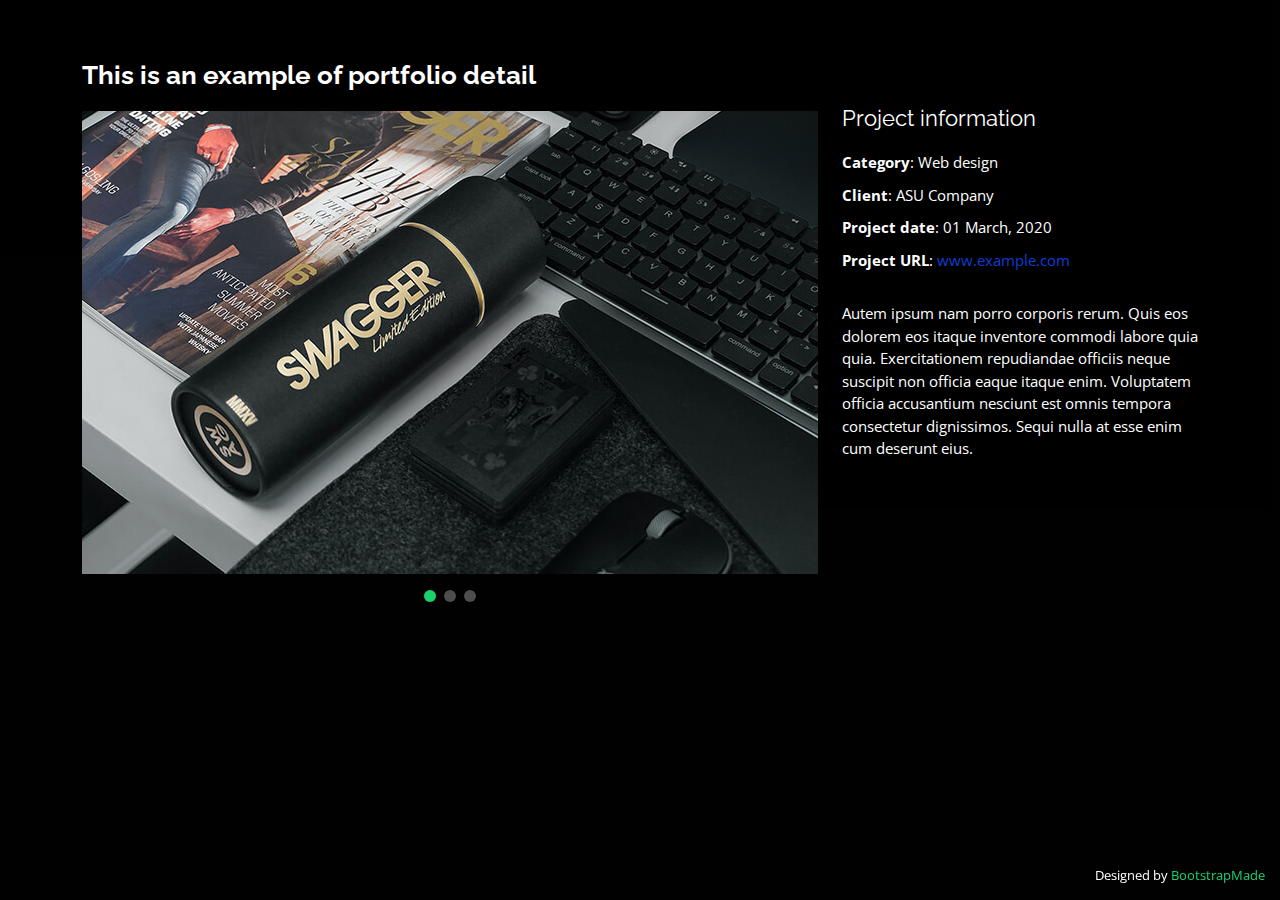
==== portfolio-details.html @ d1ba61c9 "Initial Commit" ====
<!DOCTYPE html>
<html lang="en">

<head>
  <meta charset="utf-8">
  <meta content="width=device-width, initial-scale=1.0" name="viewport">

  <title>Portfolio Details - Personal Bootstrap Template</title>
  <meta content="" name="description">
  <meta content="" name="keywords">

  <!-- Favicons -->
  <link href="assets/img/favicon.png" rel="icon">
  <link href="assets/img/apple-touch-icon.png" rel="apple-touch-icon">

  <!-- Google Fonts -->
  <link href="https://fonts.googleapis.com/css?family=Open+Sans:300,300i,400,400i,600,600i,700,700i|Raleway:300,300i,400,400i,500,500i,600,600i,700,700i|Poppins:300,300i,400,400i,500,500i,600,600i,700,700i" rel="stylesheet">

  <!-- Vendor CSS Files -->
  <link href="assets/vendor/bootstrap/css/bootstrap.min.css" rel="stylesheet">
  <link href="assets/vendor/bootstrap-icons/bootstrap-icons.css" rel="stylesheet">
  <link href="assets/vendor/boxicons/css/boxicons.min.css" rel="stylesheet">
  <link href="assets/vendor/glightbox/css/glightbox.min.css" rel="stylesheet">
  <link href="assets/vendor/remixicon/remixicon.css" rel="stylesheet">
  <link href="assets/vendor/swiper/swiper-bundle.min.css" rel="stylesheet">

  <!-- Template Main CSS File -->
  <link href="assets/css/style.css" rel="stylesheet">

  <!-- =======================================================
  * Template Name: Personal
  * Updated: Mar 10 2023 with Bootstrap v5.2.3
  * Template URL: https://bootstrapmade.com/personal-free-resume-bootstrap-template/
  * Author: BootstrapMade.com
  * License: https://bootstrapmade.com/license/
  ======================================================== -->
</head>

<body>

  <main id="main">

    <!-- ======= Portfolio Details ======= -->
    <div id="portfolio-details" class="portfolio-details">
      <div class="container">

        <div class="row">

          <div class="col-lg-8">
            <h2 class="portfolio-title">This is an example of portfolio detail</h2>

            <div class="portfolio-details-slider swiper">
              <div class="swiper-wrapper align-items-center">

                <div class="swiper-slide">
                  <img src="assets/img/portfolio/portfolio-details-1.jpg" alt="">
                </div>

                <div class="swiper-slide">
                  <img src="assets/img/portfolio/portfolio-details-2.jpg" alt="">
                </div>

                <div class="swiper-slide">
                  <img src="assets/img/portfolio/portfolio-details-3.jpg" alt="">
                </div>

              </div>
              <div class="swiper-pagination"></div>
            </div>

          </div>

          <div class="col-lg-4 portfolio-info">
            <h3>Project information</h3>
            <ul>
              <li><strong>Category</strong>: Web design</li>
              <li><strong>Client</strong>: ASU Company</li>
              <li><strong>Project date</strong>: 01 March, 2020</li>
              <li><strong>Project URL</strong>: <a href="#">www.example.com</a></li>
            </ul>

            <p>
              Autem ipsum nam porro corporis rerum. Quis eos dolorem eos itaque inventore commodi labore quia quia. Exercitationem repudiandae officiis neque suscipit non officia eaque itaque enim. Voluptatem officia accusantium nesciunt est omnis tempora consectetur dignissimos. Sequi nulla at esse enim cum deserunt eius.
            </p>
          </div>

        </div>

      </div>
    </div><!-- End Portfolio Details -->

  </main><!-- End #main -->

  <div class="credits">
    <!-- All the links in the footer should remain intact. -->
    <!-- You can delete the links only if you purchased the pro version. -->
    <!-- Licensing information: https://bootstrapmade.com/license/ -->
    <!-- Purchase the pro version with working PHP/AJAX contact form: https://bootstrapmade.com/personal-free-resume-bootstrap-template/ -->
    Designed by <a href="https://bootstrapmade.com/">BootstrapMade</a>
  </div>

  <!-- Vendor JS Files -->
  <script src="assets/vendor/purecounter/purecounter_vanilla.js"></script>
  <script src="assets/vendor/bootstrap/js/bootstrap.bundle.min.js"></script>
  <script src="assets/vendor/glightbox/js/glightbox.min.js"></script>
  <script src="assets/vendor/isotope-layout/isotope.pkgd.min.js"></script>
  <script src="assets/vendor/swiper/swiper-bundle.min.js"></script>
  <script src="assets/vendor/waypoints/noframework.waypoints.js"></script>
  <script src="assets/vendor/php-email-form/validate.js"></script>

  <!-- Template Main JS File -->
  <script src="assets/js/main.js"></script>

</body>

</html>
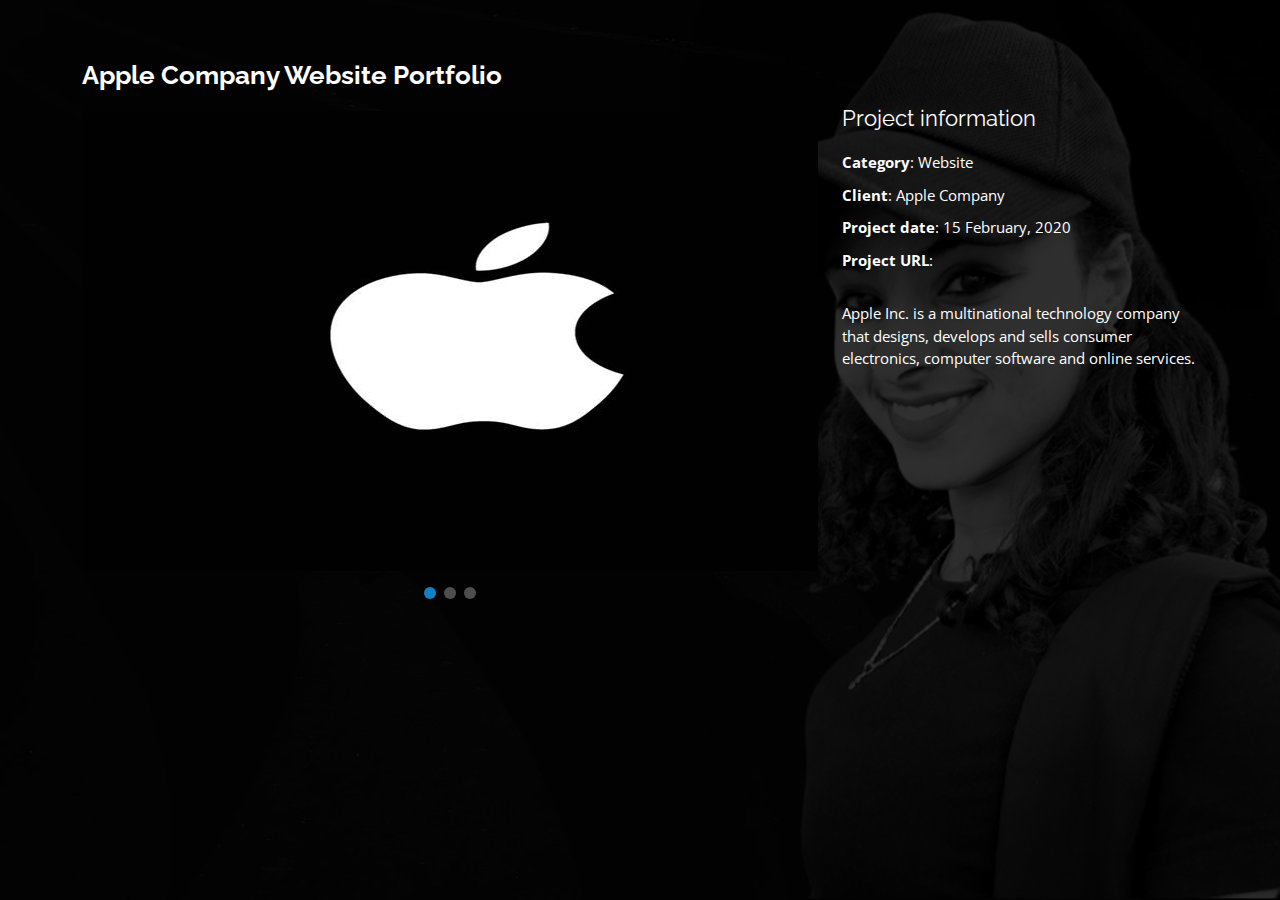
==== commit e6481340: "Portfolio update 2" ====
--- a/portfolio-details.html
+++ b/portfolio-details.html
@@ -47,21 +47,21 @@
         <div class="row">
 
           <div class="col-lg-8">
-            <h2 class="portfolio-title">This is an example of portfolio detail</h2>
+            <h2 class="portfolio-title">Apple Company Website Portfolio</h2>
 
             <div class="portfolio-details-slider swiper">
               <div class="swiper-wrapper align-items-center">
 
                 <div class="swiper-slide">
-                  <img src="assets/img/portfolio/portfolio-details-1.jpg" alt="">
+                  <img src="assets/img/portfolio/Apple-Portfolio.jpg" alt="">
                 </div>
 
                 <div class="swiper-slide">
-                  <img src="assets/img/portfolio/portfolio-details-2.jpg" alt="">
+                  <img src="assets/img/portfolio/Apple-portfolio-2.jpg" alt="">
                 </div>
 
                 <div class="swiper-slide">
-                  <img src="assets/img/portfolio/portfolio-details-3.jpg" alt="">
+                  <img src="assets/img/portfolio/Apple-Portfolio-3.jpg" alt="">
                 </div>
 
               </div>
@@ -73,14 +73,14 @@
           <div class="col-lg-4 portfolio-info">
             <h3>Project information</h3>
             <ul>
-              <li><strong>Category</strong>: Web design</li>
-              <li><strong>Client</strong>: ASU Company</li>
-              <li><strong>Project date</strong>: 01 March, 2020</li>
-              <li><strong>Project URL</strong>: <a href="#">www.example.com</a></li>
+              <li><strong>Category</strong>: Website</li>
+              <li><strong>Client</strong>: Apple Company</li>
+              <li><strong>Project date</strong>: 15 February, 2020</li>
+              <li><strong>Project URL</strong>: <a href="#"><i></i></a></li>
             </ul>
 
             <p>
-              Autem ipsum nam porro corporis rerum. Quis eos dolorem eos itaque inventore commodi labore quia quia. Exercitationem repudiandae officiis neque suscipit non officia eaque itaque enim. Voluptatem officia accusantium nesciunt est omnis tempora consectetur dignissimos. Sequi nulla at esse enim cum deserunt eius.
+              Apple Inc. is a multinational technology company that designs, develops and sells consumer electronics, computer software and online services.
             </p>
           </div>
 
@@ -91,13 +91,7 @@
 
   </main><!-- End #main -->
 
-  <div class="credits">
-    <!-- All the links in the footer should remain intact. -->
-    <!-- You can delete the links only if you purchased the pro version. -->
-    <!-- Licensing information: https://bootstrapmade.com/license/ -->
-    <!-- Purchase the pro version with working PHP/AJAX contact form: https://bootstrapmade.com/personal-free-resume-bootstrap-template/ -->
-    Designed by <a href="https://bootstrapmade.com/">BootstrapMade</a>
-  </div>
+
 
   <!-- Vendor JS Files -->
   <script src="assets/vendor/purecounter/purecounter_vanilla.js"></script>
--- a/assets/css/style.css
+++ b/assets/css/style.css
@@ -20,7 +20,7 @@
 body::before {
   content: "";
   position: fixed;
-  background: #040404 url("../img/saronbg.png") top right no-repeat;
+  background: #040404 url("../img/Saronbg.png") top right no-repeat;
   background-size: cover;
   left: 0;
   right: 0;
@@ -53,7 +53,11 @@
 h6 {
   font-family: "Raleway", sans-serif;
 }
-
+/*----------------------------Logo---------------------------------*/
+.my-logo {
+  width: 55px;
+  height: 55px;
+}
 /*--------------------------------------------------------------
 # Header
 --------------------------------------------------------------*/
@@ -90,12 +94,35 @@
 #header h2 {
   font-size: 24px;
   margin-top: 20px;
-  color: rgba(255, 255, 255, 0.8);
+  color: #ffffffcc;
+  font-weight: 700;
+  text-shadow: #040404;
 }
 
 #header h2 span {
-  color: #fff;
-  border-bottom: 2px solid #ce8964;
+  font-weight: 800;
+  /* color: #fff;
+  border-bottom: 2px solid rgba(17, 129, 195, 1); */
+  /* background: rgb(17, 129, 195);
+  background: linear-gradient(
+    90deg,
+    rgba(17, 129, 195, 1) 0%,
+    rgba(11, 126, 192, 1) 35%,
+    rgba(113, 190, 237, 1) 73%
+  );
+  height: 2px;
+  color: linear-gradient(
+    90deg,
+    rgba(17, 129, 195, 1) 0%,
+    rgba(11, 126, 192, 1) 35%,
+    rgba(113, 190, 237, 1) 73%
+  ); */
+  background: -webkit-linear-gradient(90deg,
+  rgba(17, 129, 195, 1) 0%,
+  rgba(11, 126, 192, 1) 35%,
+  rgba(113, 190, 237, 1) 73%);
+  -webkit-background-clip: text;
+  -webkit-text-fill-color: transparent;
   padding-bottom: 6px;
 }
 
@@ -124,7 +151,7 @@
 }
 
 #header .social-links a:hover {
-  background: #ce8964;
+  background: #1181c3;
 }
 
 @media (max-width: 992px) {
@@ -135,6 +162,7 @@
   #header h2 {
     font-size: 20px;
     line-height: 30px;
+    text-align: center;
   }
 
   #header .social-links {
@@ -210,7 +238,7 @@
   position: relative;
 }
 
-.navbar li+li {
+.navbar li + li {
   margin-left: 30px;
 }
 
@@ -242,14 +270,15 @@
   height: 2px;
   bottom: -4px;
   left: 0;
-  background-color: #ce8964;
+  
+  background-color: #1181c3;
   visibility: hidden;
   width: 0px;
   transition: all 0.3s ease-in-out 0s;
 }
 
 .navbar a:hover:before,
-.navbar li:hover>a:before,
+.navbar li:hover > a:before,
 .navbar .active:before {
   visibility: visible;
   width: 25px;
@@ -258,7 +287,7 @@
 .navbar a:hover,
 .navbar .active,
 .navbar .active:focus,
-.navbar li:hover>a {
+.navbar li:hover > a {
   color: #fff;
 }
 
@@ -323,7 +352,7 @@
   padding: 12px 20px;
 }
 
-.navbar-mobile li+li {
+.navbar-mobile li + li {
   margin: 0;
 }
 
@@ -386,7 +415,7 @@
   width: 120px;
   height: 1px;
   display: inline-block;
-  background: #4ceb95;
+  background: #1181c3;
   margin: 4px 10px;
 }
 
@@ -406,7 +435,7 @@
 .about-me .content h3 {
   font-weight: 700;
   font-size: 26px;
-  color: #18d26e;
+  color: #1181c3;
 }
 
 .about-me .content ul {
@@ -427,7 +456,7 @@
 .about-me .content ul i {
   font-size: 16px;
   margin-right: 5px;
-  color: #18d26e;
+  color: #1181c3;
   line-height: 0;
 }
 
@@ -458,7 +487,7 @@
   font-size: 24px;
   background: rgba(255, 255, 255, 0.1);
   padding: 12px;
-  color: #18d26e;
+  color: #1181c3;
   border-radius: 50px;
   line-height: 0;
 }
@@ -510,7 +539,7 @@
   width: 1px;
   height: 10px;
   transition: 0.9s;
-  background-color: #18d26e;
+  background-color: #1181c3;
 }
 
 /*--------------------------------------------------------------
@@ -621,7 +650,7 @@
 }
 
 .testimonials .swiper-pagination .swiper-pagination-bullet-active {
-  background-color: #18d26e;
+  background-color: #1181c3;
 }
 
 /*--------------------------------------------------------------
@@ -630,8 +659,8 @@
 .resume .resume-title {
   font-size: 26px;
   font-weight: 700;
-  margin-top: 20px;
-  margin-bottom: 20px;
+  margin-top: 50px;
+  margin-bottom: 50px;
   color: #fff;
 }
 
@@ -648,7 +677,7 @@
   font-weight: 600;
   text-transform: uppercase;
   font-family: "Poppins", sans-serif;
-  color: #18d26e;
+  color: #1181c3;
   margin-bottom: 10px;
 }
 
@@ -681,10 +710,22 @@
   border-radius: 50px;
   left: -9px;
   top: 0;
-  background: #18d26e;
-  border: 2px solid #18d26e;
-}
-
+  background: #1181c3;
+  border: 2px solid #1181c3;
+}
+.resume h6 a{  
+background: -webkit-linear-gradient(90deg,
+rgba(17, 129, 195, 1) 0%,
+rgba(11, 126, 192, 1) 35%,
+rgba(113, 190, 237, 1) 73%);
+-webkit-background-clip: text;
+-webkit-text-fill-color: transparent;
+display: flex;
+align-items: center;
+}
+.resume h6 a span{
+  padding-left: 10px;
+}
 /*--------------------------------------------------------------
 # Services
 --------------------------------------------------------------*/
@@ -699,7 +740,7 @@
   margin: 0 auto;
   width: 64px;
   height: 64px;
-  background: #18d26e;
+  background: #1181c3;
   border-radius: 5px;
   transition: all 0.3s ease-out 0s;
   display: flex;
@@ -744,8 +785,8 @@
 }
 
 .services .icon-box:hover {
-  background: #18d26e;
-  border-color: #18d26e;
+  background: #1181c3;
+  border-color: #1181c3;
 }
 
 .services .icon-box:hover .icon {
@@ -753,11 +794,11 @@
 }
 
 .services .icon-box:hover .icon i {
-  color: #18d26e;
+  color: #1181c3;
 }
 
 .services .icon-box:hover .icon::before {
-  background: #35e888;
+  background: rgb(42, 158, 230);
 }
 
 .services .icon-box:hover h4 a,
@@ -798,7 +839,7 @@
 
 .portfolio #portfolio-flters li:hover,
 .portfolio #portfolio-flters li.filter-active {
-  background: #18d26e;
+  background: #1181c3;
 }
 
 .portfolio #portfolio-flters li:last-child {
@@ -964,7 +1005,7 @@
   font-size: 15px;
 }
 
-.portfolio-details .portfolio-info ul li+li {
+.portfolio-details .portfolio-info ul li + li {
   margin-top: 10px;
 }
 
@@ -992,7 +1033,7 @@
 }
 
 .portfolio-details .swiper-pagination .swiper-pagination-bullet-active {
-  background-color: #18d26e;
+  background-color: #1181c3;
 }
 
 /*--------------------------------------------------------------
@@ -1007,7 +1048,7 @@
 
 .contact .info-box i.bx {
   font-size: 24px;
-  color: #18d26e;
+  color: #1181c3;
   border-radius: 50%;
   padding: 14px;
   float: left;
@@ -1044,7 +1085,7 @@
 }
 
 .contact .info-box .social-links a:hover {
-  color: #18d26e;
+  color: #1181c3;
 }
 
 .contact .php-email-form {
@@ -1061,14 +1102,14 @@
   font-weight: 600;
 }
 
-.contact .php-email-form .error-message br+br {
+.contact .php-email-form .error-message br + br {
   margin-top: 25px;
 }
 
 .contact .php-email-form .sent-message {
   display: none;
   background: rgba(255, 255, 255, 0.08);
-  background: #18d26e;
+  background: #1181c3;
   text-align: center;
   padding: 15px;
   font-weight: 600;
@@ -1088,7 +1129,7 @@
   width: 24px;
   height: 24px;
   margin: 0 10px -6px 0;
-  border: 3px solid #18d26e;
+  border: 3px solid #1181c3;
   border-top-color: #eee;
   animation: animate-loading 1s linear infinite;
 }
@@ -1129,8 +1170,8 @@
   padding: 12px 15px;
 }
 
-.contact .php-email-form button[type=submit] {
-  background: #18d26e;
+.contact .php-email-form button[type="submit"] {
+  background: #1181c3;
   border: 0;
   padding: 10px 30px;
   color: #fff;
@@ -1138,7 +1179,7 @@
   border-radius: 4px;
 }
 
-.contact .php-email-form button[type=submit]:hover {
+.contact .php-email-form button[type="submit"]:hover {
   background: #15bb62;
 }
 
@@ -1176,10 +1217,10 @@
 }
 
 .credits a {
-  color: #18d26e;
+  color: #1181c3;
   transition: 0.3s;
 }
 
 .credits a:hover {
   color: #fff;
-}+}
